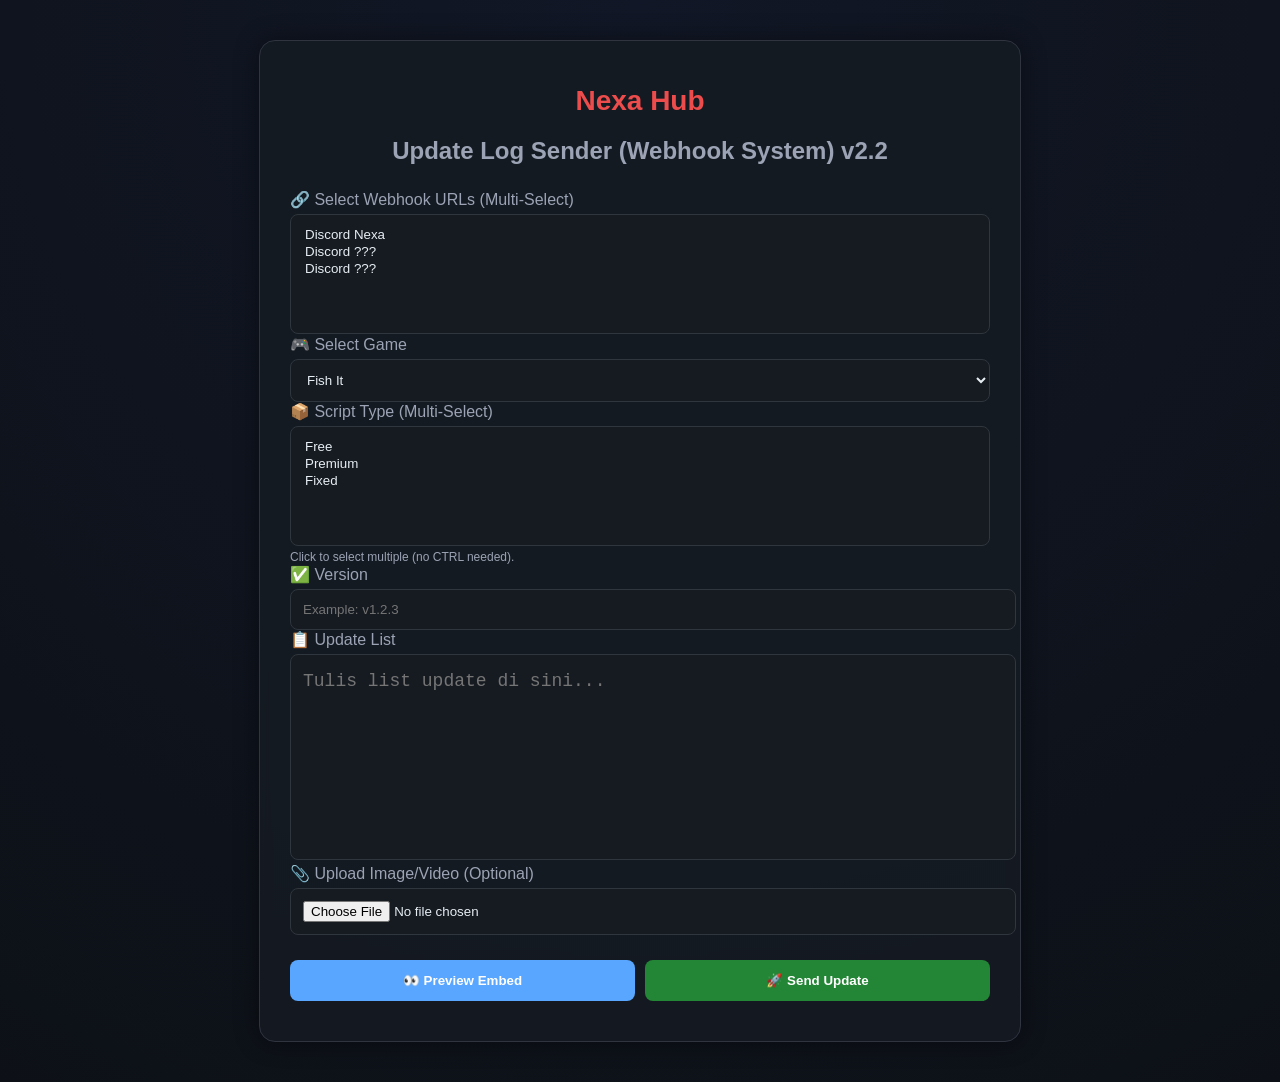
==== index.html @ 102b3ade "Update index.html" ====
<!DOCTYPE html>
<html lang="en">
<head>
<meta charset="UTF-8" />
<meta name="viewport" content="width=device-width, initial-scale=1.0" />
<title>Nexa Hub Update Sender v2.3</title>
<style>
  :root {
    --bg-dark: #0d1117;
    --panel: #161b22;
    --text: #e6edf3;
    --accent: #ec4c4c;
    --secondary: #9ba3b4;
    --green: #238636;
    --blue: #58a6ff;
    --purple: #bc8cff;
  }
  body {
    font-family: "Inter", "Segoe UI", sans-serif;
    background: radial-gradient(circle at top, #111726 0%, #0d1117 100%);
    color: var(--text);
    display: flex;
    flex-direction: column;
    align-items: center;
    margin: 0;
    padding: 40px 20px;
    min-height: 100vh;
  }
  .container {
    background: rgba(22, 27, 34, 0.95);
    border: 1px solid #2f343f;
    border-radius: 16px;
    backdrop-filter: blur(6px);
    padding: 25px 30px;
    width: 100%;
    max-width: 700px;
    box-shadow: 0 0 25px rgba(0,0,0,0.4);
    animation: fadeIn 0.5s ease;
  }
  h1 { text-align: center; color: var(--accent); font-size: 28px; }
  h2 { text-align: center; color: var(--secondary); margin-bottom: 25px; }
  label { display: block; color: var(--secondary); margin-bottom: 5px; }
  select, input, textarea {
    width: 100%; background: var(--panel); color: var(--text);
    border-radius: 8px; padding: 12px; border: 1px solid #30363d;
  }
  select[multiple] { height: 120px; }

  /* ✅ UPDATE LIST TEXTAREA FIX (besar + auto resize) */
  textarea {
    width: 100%;
    min-height: 180px;
    font-size: 18px;          /* teks besar */
    line-height: 1.6;         /* spasi antar baris */
    resize: none;             /* matikan resize manual, biar auto */
    overflow-y: hidden;       /* scroll dihilangkan */
    transition: height 0.2s ease;
  }

  button {
    flex: 1; padding: 13px; background: var(--green); color: white;
    border: none; border-radius: 8px; font-weight: 600; cursor: pointer;
  }
  button.secondary { background: var(--blue); }
  .button-group { display: flex; gap: 10px; margin-top: 25px; }
  .status { margin-top: 15px; text-align: center; font-size: 16px; }
  .success { color: #2ea043; }  /* hijau terang biar lebih jelas */
  .error { color: var(--accent); }
  small { color: var(--secondary); }
</style>
</head>

<body>
<div class="container">
  <h1>Nexa Hub</h1>
  <h2>Update Log Sender (Webhook System) v2.2</h2>

  <div class="form-group">
    <label>🔗 Select Webhook URLs (Multi-Select)</label>
    <select id="webhookSelect" multiple>
      <option value="https://discord.com/api/webhooks/1389650936779112680/n0_vYgnRtCnmX8v0d2buMpnQrXn6SDZYELeNvdI50pRx7HiTR78JN-XVPdr0PuLzS6V1">Discord Nexa</option>
      <option value="https://discord.com/api/webhooks/EXAMPLE_WEBHOOK_2">Discord ???</option>
      <option value="https://discord.com/api/webhooks/EXAMPLE_WEBHOOK_3">Discord ???</option>
    </select>
  </div>

  <div class="form-group">
    <label>🎮 Select Game</label>
    <select id="gameSelect">
      <option value="Fish It">Fish It</option>
      <option value="Plant Vs Brainrot">Plant Vs Brainrot</option>
    </select>
  </div>

  <div class="form-group">
    <label>📦 Script Type (Multi-Select)</label>
    <select id="scriptSelect" multiple>
      <option value="Free">Free</option>
      <option value="Premium">Premium</option>
      <option value="Fixed">Fixed</option>
    </select>
    <small style="font-size: 12px;">Click to select multiple (no CTRL needed).</small>
  </div>

  <div class="form-group">
    <label>✅ Version</label>
    <input type="text" id="versionInput" placeholder="Example: v1.2.3" />
  </div>

  <div class="form-group">
    <label>📋 Update List</label>
    <textarea id="updateList" placeholder="Tulis list update di sini..."></textarea>
  </div>

  <div class="form-group">
    <label>📎 Upload Image/Video (Optional)</label>
    <input type="file" id="fileInput" accept="image/*,video/*" />
  </div>

  <div class="button-group">
    <button id="previewBtn" class="secondary">👀 Preview Embed</button>
    <button id="sendBtn">🚀 Send Update</button>
  </div>

  <div id="status" class="status"></div>

  <div id="previewSection" style="display:none; margin-top:20px; border:1px solid #30363d; padding:20px; border-radius:10px;">
    <h3 style="color: var(--purple);">Preview</h3>
    <pre id="previewBox" style="white-space:pre-wrap; color:#9ba3b4;"></pre>
  </div>
</div>

<script>
/* ELEMENT */
const webhookSelect = document.getElementById("webhookSelect");
const gameSelect = document.getElementById("gameSelect");
const scriptSelect = document.getElementById("scriptSelect");
const versionInput = document.getElementById("versionInput");
const updateList = document.getElementById("updateList");
const fileInput = document.getElementById("fileInput");
const previewBtn = document.getElementById("previewBtn");
const sendBtn = document.getElementById("sendBtn");
const previewSection = document.getElementById("previewSection");
const previewBox = document.getElementById("previewBox");
const statusBox = document.getElementById("status");

/* MULTISELECT FIX — CLICK WITHOUT CTRL */
Array.from(scriptSelect.options).forEach(opt => {
  opt.addEventListener("mousedown", (e) => {
    e.preventDefault();
    opt.selected = !opt.selected;  
  });
});

/* ✅ AUTO RESIZE TEXTAREA BIAR SEMUA TEXT KELIATAN */
updateList.addEventListener("input", function () {
  this.style.height = "auto";  
  this.style.height = this.scrollHeight + "px";
});

/* PREVIEW SYSTEM */
function buildPreview() {
  const scripts = Array.from(scriptSelect.selectedOptions).map(o => o.value);
  const scriptText = scripts.join(", ");
  const game = gameSelect.value;

  previewBox.textContent =
`🎮 Game: ${game}
📦 Script Type: ${scriptText}
✅ Version: ${versionInput.value}
📋 Updates:
${updateList.value}`;
}

/* PREVIEW BUTTON */
previewBtn.onclick = () => {
  buildPreview();
  previewSection.style.display = "block";
};

/* SEND BUTTON */
sendBtn.onclick = async () => {
  const selectedWebhooks = Array.from(webhookSelect.selectedOptions).map(o => o.value);
  const scripts = Array.from(scriptSelect.selectedOptions).map(o => o.value);

  if (selectedWebhooks.length === 0) {
    statusBox.textContent = "⚠️ Select at least 1 webhook!";
    statusBox.className = "status error";
    return;
  }
  if (scripts.length === 0) {
    statusBox.textContent = "⚠️ Select script type!";
    statusBox.className = "status error";
    return;
  }

  const scriptText = scripts.join(", ");
  const game = gameSelect.value;
  const version = versionInput.value.trim();
  const updates = updateList.value.trim();
  const file = fileInput.files[0];

  const payload = {
    content: "<@&1390026095855796284>",
    username: "Nexa Hub〢Update Log",
    avatar_url: "https://i.imgur.com/B2NvjqW.png",
    embeds: [
      {
        title: "```Nexa Hub: Update Logs```",
        description: "🚀 New update available for Nexa Hub!",
        color: 15527138,
        thumbnail: { url: "https://i.imgur.com/B2NvjqW.png" },
        fields: [
          { name: "`🎮 Games`", value: `\`\`\`${game} (${scriptText})\`\`\``, inline: true },
          { name: "`✅ Version`", value: `\`\`\`lua\n${version}\n\`\`\``, inline: true },
          { name: "`📋 Update List`", value: `\`\`\`yml\n${updates}\n\`\`\`` }
        ],
        timestamp: new Date().toISOString(),
        footer: { text: "Nexa Hub Update" }
      }
    ]
  };

  statusBox.textContent = "⏳ Sending...";
  statusBox.className = "status";

  let success = 0;
  let fail = 0;

  for (const url of selectedWebhooks) {
    try {
      let body;
      let headers = {};

      if (file) {
        const formData = new FormData();
        formData.append("file", file);
        formData.append("payload_json", JSON.stringify(payload));
        body = formData;
      } else {
        headers["Content-Type"] = "application/json";
        body = JSON.stringify(payload);
      }

      const res = await fetch(url, { method: "POST", headers, body });
      if (res.ok) success++;
      else fail++;

    } catch (err) {
      fail++;
    }
  }

  if (fail === 0) {
    statusBox.textContent = `✅ Sent to ${success} webhook(s)!`;
    statusBox.className = "status success";
  } else {
    statusBox.textContent = `⚠️ Success: ${success}, Failed: ${fail}`;
    statusBox.className = "status error";
  }
};
</script>

</body>
</html>
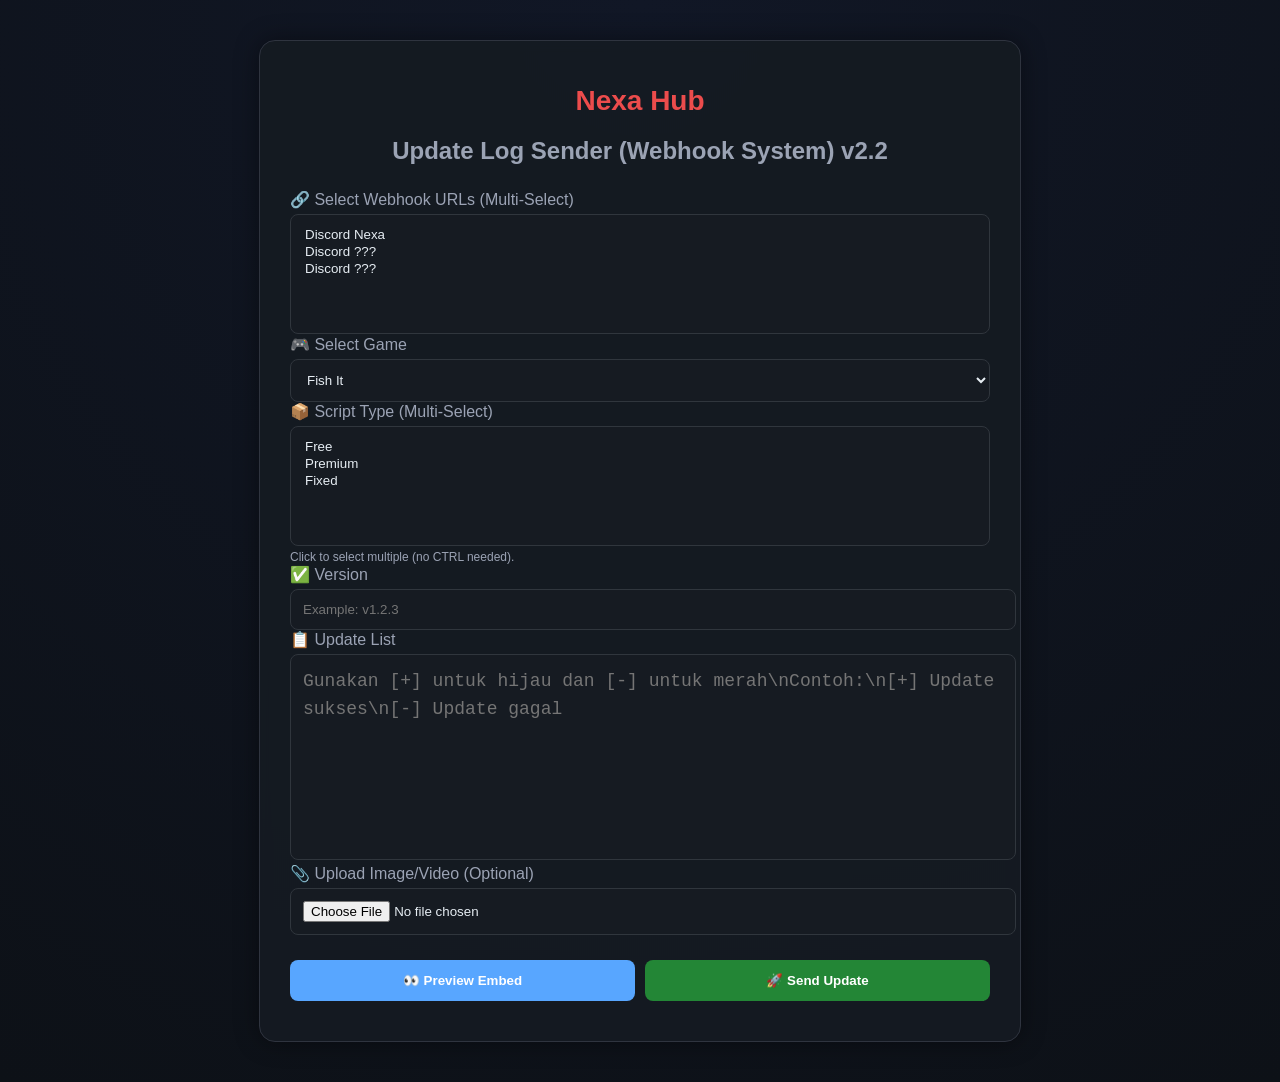
==== commit 868924aa: "Update index.html" ====
--- a/index.html
+++ b/index.html
@@ -46,14 +46,13 @@
   }
   select[multiple] { height: 120px; }
 
-  /* ✅ UPDATE LIST TEXTAREA FIX (besar + auto resize) */
   textarea {
     width: 100%;
     min-height: 180px;
-    font-size: 18px;          /* teks besar */
-    line-height: 1.6;         /* spasi antar baris */
-    resize: none;             /* matikan resize manual, biar auto */
-    overflow-y: hidden;       /* scroll dihilangkan */
+    font-size: 18px;
+    line-height: 1.6;
+    resize: none;
+    overflow-y: hidden;
     transition: height 0.2s ease;
   }
 
@@ -64,7 +63,7 @@
   button.secondary { background: var(--blue); }
   .button-group { display: flex; gap: 10px; margin-top: 25px; }
   .status { margin-top: 15px; text-align: center; font-size: 16px; }
-  .success { color: #2ea043; }  /* hijau terang biar lebih jelas */
+  .success { color: #2ea043; }
   .error { color: var(--accent); }
   small { color: var(--secondary); }
 </style>
@@ -78,7 +77,7 @@
   <div class="form-group">
     <label>🔗 Select Webhook URLs (Multi-Select)</label>
     <select id="webhookSelect" multiple>
-      <option value="https://discord.com/api/webhooks/1389650936779112680/n0_vYgnRtCnmX8v0d2buMpnQrXn6SDZYELeNvdI50pRx7HiTR78JN-XVPdr0PuLzS6V1">Discord Nexa</option>
+      <option value="https://discord.com/api/webhooks/YOUR_WEBHOOK_1">Discord Nexa</option>
       <option value="https://discord.com/api/webhooks/EXAMPLE_WEBHOOK_2">Discord ???</option>
       <option value="https://discord.com/api/webhooks/EXAMPLE_WEBHOOK_3">Discord ???</option>
     </select>
@@ -109,7 +108,7 @@
 
   <div class="form-group">
     <label>📋 Update List</label>
-    <textarea id="updateList" placeholder="Tulis list update di sini..."></textarea>
+    <textarea id="updateList" placeholder="Gunakan [+] untuk hijau dan [-] untuk merah\nContoh:\n[+] Update sukses\n[-] Update gagal"></textarea>
   </div>
 
   <div class="form-group">
@@ -131,6 +130,7 @@
 </div>
 
 <script>
+
 /* ELEMENT */
 const webhookSelect = document.getElementById("webhookSelect");
 const gameSelect = document.getElementById("gameSelect");
@@ -148,17 +148,17 @@
 Array.from(scriptSelect.options).forEach(opt => {
   opt.addEventListener("mousedown", (e) => {
     e.preventDefault();
-    opt.selected = !opt.selected;  
+    opt.selected = !opt.selected;
   });
 });
 
-/* ✅ AUTO RESIZE TEXTAREA BIAR SEMUA TEXT KELIATAN */
+/* TEXTAREA AUTO RESIZE */
 updateList.addEventListener("input", function () {
-  this.style.height = "auto";  
+  this.style.height = "auto";
   this.style.height = this.scrollHeight + "px";
 });
 
-/* PREVIEW SYSTEM */
+/* PREVIEW BUILD */
 function buildPreview() {
   const scripts = Array.from(scriptSelect.selectedOptions).map(o => o.value);
   const scriptText = scripts.join(", ");
@@ -168,17 +168,17 @@
 `🎮 Game: ${game}
 📦 Script Type: ${scriptText}
 ✅ Version: ${versionInput.value}
-📋 Updates:
+📋 Update List:
 ${updateList.value}`;
 }
 
 /* PREVIEW BUTTON */
 previewBtn.onclick = () => {
   buildPreview();
-  previewSection.style.display = "block";
+  document.getElementById("previewSection").style.display = "block";
 };
 
-/* SEND BUTTON */
+/* SEND UPDATE TO DISCORD WEBHOOK */
 sendBtn.onclick = async () => {
   const selectedWebhooks = Array.from(webhookSelect.selectedOptions).map(o => o.value);
   const scripts = Array.from(scriptSelect.selectedOptions).map(o => o.value);
@@ -199,6 +199,13 @@
   const version = versionInput.value.trim();
   const updates = updateList.value.trim();
   const file = fileInput.files[0];
+
+  /* Convert [+] and [-] to Discord diff */
+  const updateFormatted = updates.split("\n").map(line => {
+      if (line.startsWith("[+]")) return "+ " + line.replace("[+]", "");
+      if (line.startsWith("[-]")) return "- " + line.replace("[-]", "");
+      return "  " + line;
+  }).join("\n");
 
   const payload = {
     content: "<@&1390026095855796284>",
@@ -206,14 +213,14 @@
     avatar_url: "https://i.imgur.com/B2NvjqW.png",
     embeds: [
       {
-        title: "```Nexa Hub: Update Logs```",
-        description: "🚀 New update available for Nexa Hub!",
-        color: 15527138,
+        title: "Nexa Hub — Update Logs",
+        description: "```diff\n" + updateFormatted + "\n```",
+        color: 65280,
         thumbnail: { url: "https://i.imgur.com/B2NvjqW.png" },
         fields: [
           { name: "`🎮 Games`", value: `\`\`\`${game} (${scriptText})\`\`\``, inline: true },
           { name: "`✅ Version`", value: `\`\`\`lua\n${version}\n\`\`\``, inline: true },
-          { name: "`📋 Update List`", value: `\`\`\`yml\n${updates}\n\`\`\`` }
+          { name: "`📋 Update Status`", value: "```yml\n" + updateFormatted + "\n```" }
         ],
         timestamp: new Date().toISOString(),
         footer: { text: "Nexa Hub Update" }
@@ -259,6 +266,7 @@
     statusBox.className = "status error";
   }
 };
+
 </script>
 
 </body>
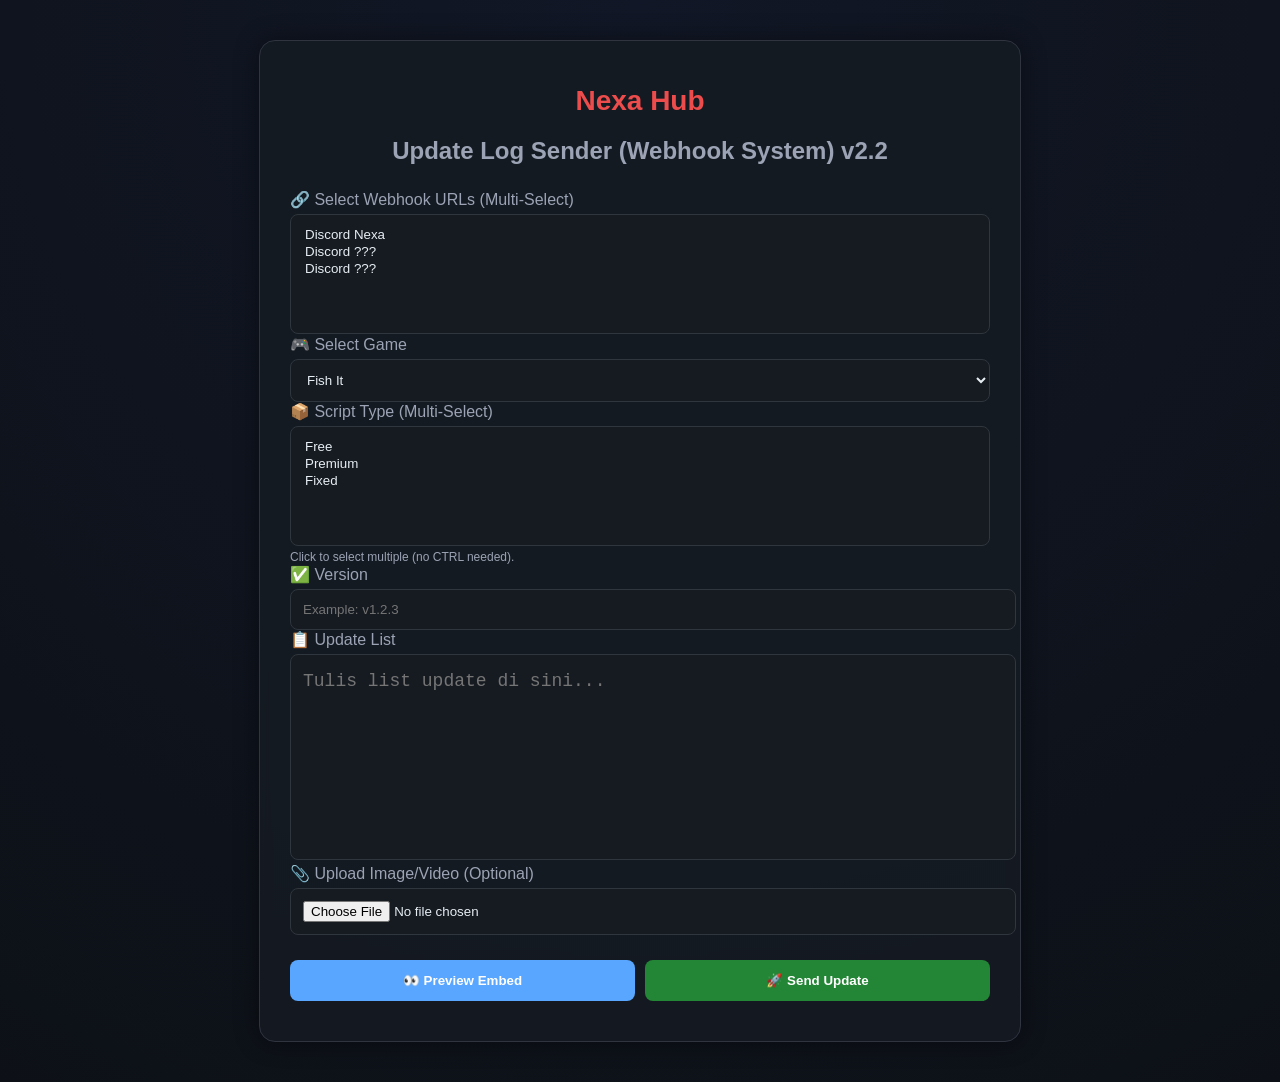
==== commit bea2834c: "Update index.html" ====
--- a/index.html
+++ b/index.html
@@ -1,9 +1,10 @@
+
 <!DOCTYPE html>
 <html lang="en">
 <head>
 <meta charset="UTF-8" />
 <meta name="viewport" content="width=device-width, initial-scale=1.0" />
-<title>Nexa Hub Update Sender v2.3</title>
+<title>Nexa Hub Update Sender v2.4</title>
 <style>
   :root {
     --bg-dark: #0d1117;
@@ -46,13 +47,14 @@
   }
   select[multiple] { height: 120px; }
 
+  /* ✅ UPDATE LIST TEXTAREA FIX (besar + auto resize) */
   textarea {
     width: 100%;
     min-height: 180px;
-    font-size: 18px;
-    line-height: 1.6;
-    resize: none;
-    overflow-y: hidden;
+    font-size: 18px;          /* teks besar */
+    line-height: 1.6;         /* spasi antar baris */
+    resize: none;             /* matikan resize manual, biar auto */
+    overflow-y: hidden;       /* scroll dihilangkan */
     transition: height 0.2s ease;
   }
 
@@ -63,7 +65,7 @@
   button.secondary { background: var(--blue); }
   .button-group { display: flex; gap: 10px; margin-top: 25px; }
   .status { margin-top: 15px; text-align: center; font-size: 16px; }
-  .success { color: #2ea043; }
+  .success { color: #2ea043; }  /* hijau terang biar lebih jelas */
   .error { color: var(--accent); }
   small { color: var(--secondary); }
 </style>
@@ -77,7 +79,7 @@
   <div class="form-group">
     <label>🔗 Select Webhook URLs (Multi-Select)</label>
     <select id="webhookSelect" multiple>
-      <option value="https://discord.com/api/webhooks/YOUR_WEBHOOK_1">Discord Nexa</option>
+      <option value="https://discord.com/api/webhooks/1389650936779112680/n0_vYgnRtCnmX8v0d2buMpnQrXn6SDZYELeNvdI50pRx7HiTR78JN-XVPdr0PuLzS6V1">Discord Nexa</option>
       <option value="https://discord.com/api/webhooks/EXAMPLE_WEBHOOK_2">Discord ???</option>
       <option value="https://discord.com/api/webhooks/EXAMPLE_WEBHOOK_3">Discord ???</option>
     </select>
@@ -108,7 +110,7 @@
 
   <div class="form-group">
     <label>📋 Update List</label>
-    <textarea id="updateList" placeholder="Gunakan [+] untuk hijau dan [-] untuk merah\nContoh:\n[+] Update sukses\n[-] Update gagal"></textarea>
+    <textarea id="updateList" placeholder="Tulis list update di sini..."></textarea>
   </div>
 
   <div class="form-group">
@@ -130,7 +132,6 @@
 </div>
 
 <script>
-
 /* ELEMENT */
 const webhookSelect = document.getElementById("webhookSelect");
 const gameSelect = document.getElementById("gameSelect");
@@ -148,17 +149,17 @@
 Array.from(scriptSelect.options).forEach(opt => {
   opt.addEventListener("mousedown", (e) => {
     e.preventDefault();
-    opt.selected = !opt.selected;
+    opt.selected = !opt.selected;  
   });
 });
 
-/* TEXTAREA AUTO RESIZE */
+/* ✅ AUTO RESIZE TEXTAREA BIAR SEMUA TEXT KELIATAN */
 updateList.addEventListener("input", function () {
-  this.style.height = "auto";
+  this.style.height = "auto";  
   this.style.height = this.scrollHeight + "px";
 });
 
-/* PREVIEW BUILD */
+/* PREVIEW SYSTEM */
 function buildPreview() {
   const scripts = Array.from(scriptSelect.selectedOptions).map(o => o.value);
   const scriptText = scripts.join(", ");
@@ -168,17 +169,17 @@
 `🎮 Game: ${game}
 📦 Script Type: ${scriptText}
 ✅ Version: ${versionInput.value}
-📋 Update List:
+📋 Updates:
 ${updateList.value}`;
 }
 
 /* PREVIEW BUTTON */
 previewBtn.onclick = () => {
   buildPreview();
-  document.getElementById("previewSection").style.display = "block";
+  previewSection.style.display = "block";
 };
 
-/* SEND UPDATE TO DISCORD WEBHOOK */
+/* SEND BUTTON */
 sendBtn.onclick = async () => {
   const selectedWebhooks = Array.from(webhookSelect.selectedOptions).map(o => o.value);
   const scripts = Array.from(scriptSelect.selectedOptions).map(o => o.value);
@@ -199,13 +200,6 @@
   const version = versionInput.value.trim();
   const updates = updateList.value.trim();
   const file = fileInput.files[0];
-
-  /* Convert [+] and [-] to Discord diff */
-  const updateFormatted = updates.split("\n").map(line => {
-      if (line.startsWith("[+]")) return "+ " + line.replace("[+]", "");
-      if (line.startsWith("[-]")) return "- " + line.replace("[-]", "");
-      return "  " + line;
-  }).join("\n");
 
   const payload = {
     content: "<@&1390026095855796284>",
@@ -213,14 +207,14 @@
     avatar_url: "https://i.imgur.com/B2NvjqW.png",
     embeds: [
       {
-        title: "Nexa Hub — Update Logs",
-        description: "```diff\n" + updateFormatted + "\n```",
-        color: 65280,
+        title: "```Nexa Hub: Update Logs```",
+        description: "🚀 New update available for Nexa Hub!",
+        color: 15527138,
         thumbnail: { url: "https://i.imgur.com/B2NvjqW.png" },
         fields: [
           { name: "`🎮 Games`", value: `\`\`\`${game} (${scriptText})\`\`\``, inline: true },
           { name: "`✅ Version`", value: `\`\`\`lua\n${version}\n\`\`\``, inline: true },
-          { name: "`📋 Update Status`", value: "```yml\n" + updateFormatted + "\n```" }
+          { name: "`📋 Update List`", value: `\`\`\`yml\n${updates}\n\`\`\`` }
         ],
         timestamp: new Date().toISOString(),
         footer: { text: "Nexa Hub Update" }
@@ -266,7 +260,6 @@
     statusBox.className = "status error";
   }
 };
-
 </script>
 
 </body>
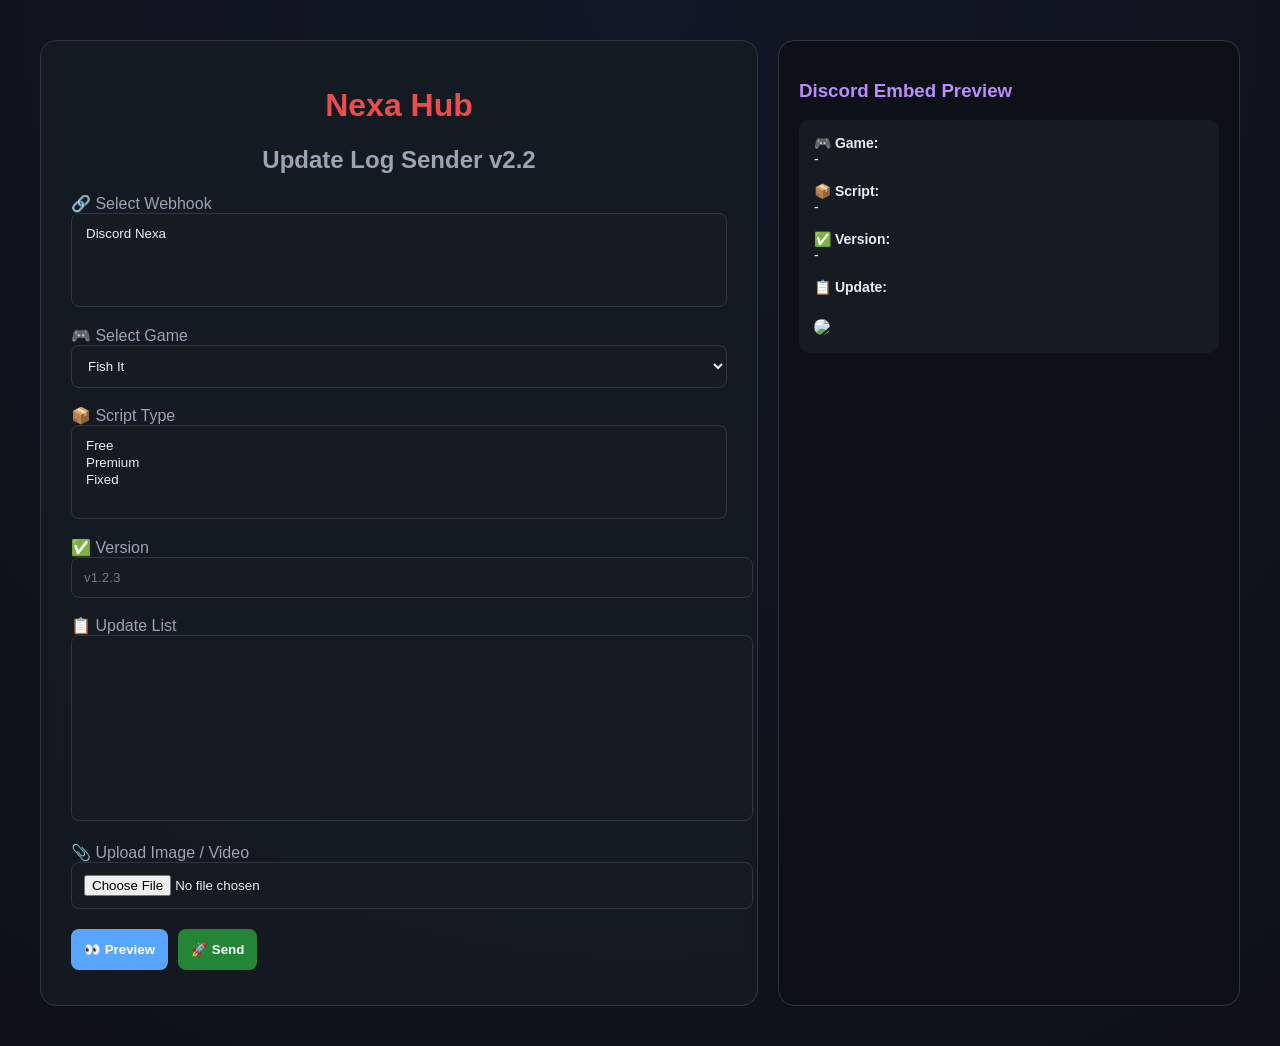
==== commit dc0c15be: "Update index.html" ====
--- a/index.html
+++ b/index.html
@@ -1,264 +1,239 @@
-
 <!DOCTYPE html>
 <html lang="en">
 <head>
 <meta charset="UTF-8" />
 <meta name="viewport" content="width=device-width, initial-scale=1.0" />
 <title>Nexa Hub Update Sender v2.4</title>
+
 <style>
-  :root {
-    --bg-dark: #0d1117;
-    --panel: #161b22;
-    --text: #e6edf3;
-    --accent: #ec4c4c;
-    --secondary: #9ba3b4;
-    --green: #238636;
-    --blue: #58a6ff;
-    --purple: #bc8cff;
-  }
-  body {
-    font-family: "Inter", "Segoe UI", sans-serif;
-    background: radial-gradient(circle at top, #111726 0%, #0d1117 100%);
-    color: var(--text);
-    display: flex;
-    flex-direction: column;
-    align-items: center;
-    margin: 0;
-    padding: 40px 20px;
-    min-height: 100vh;
-  }
-  .container {
-    background: rgba(22, 27, 34, 0.95);
-    border: 1px solid #2f343f;
-    border-radius: 16px;
-    backdrop-filter: blur(6px);
-    padding: 25px 30px;
-    width: 100%;
-    max-width: 700px;
-    box-shadow: 0 0 25px rgba(0,0,0,0.4);
-    animation: fadeIn 0.5s ease;
-  }
-  h1 { text-align: center; color: var(--accent); font-size: 28px; }
-  h2 { text-align: center; color: var(--secondary); margin-bottom: 25px; }
-  label { display: block; color: var(--secondary); margin-bottom: 5px; }
-  select, input, textarea {
-    width: 100%; background: var(--panel); color: var(--text);
-    border-radius: 8px; padding: 12px; border: 1px solid #30363d;
-  }
-  select[multiple] { height: 120px; }
-
-  /* ✅ UPDATE LIST TEXTAREA FIX (besar + auto resize) */
-  textarea {
-    width: 100%;
-    min-height: 180px;
-    font-size: 18px;          /* teks besar */
-    line-height: 1.6;         /* spasi antar baris */
-    resize: none;             /* matikan resize manual, biar auto */
-    overflow-y: hidden;       /* scroll dihilangkan */
-    transition: height 0.2s ease;
-  }
-
-  button {
-    flex: 1; padding: 13px; background: var(--green); color: white;
-    border: none; border-radius: 8px; font-weight: 600; cursor: pointer;
-  }
-  button.secondary { background: var(--blue); }
-  .button-group { display: flex; gap: 10px; margin-top: 25px; }
-  .status { margin-top: 15px; text-align: center; font-size: 16px; }
-  .success { color: #2ea043; }  /* hijau terang biar lebih jelas */
-  .error { color: var(--accent); }
-  small { color: var(--secondary); }
+:root {
+  --bg-dark:#0d1117;
+  --panel:#161b22;
+  --text:#e6edf3;
+  --accent:#ec4c4c;
+  --secondary:#9ba3b4;
+  --green:#238636;
+  --blue:#58a6ff;
+  --purple:#bc8cff;
+}
+
+body {
+  font-family: "Inter","Segoe UI",sans-serif;
+  background: radial-gradient(circle at top,#111726 0%,#0d1117 100%);
+  color:var(--text);
+  margin:0;
+  padding:40px 20px;
+}
+
+/* ✅ LAYOUT SPLIT KIRI FORM – KANAN PREVIEW */
+.wrapper {
+  display:flex;
+  gap:20px;
+  max-width:1200px;
+  margin:auto;
+}
+
+.container {
+  background:rgba(22,27,34,0.95);
+  border:1px solid #2f343f;
+  border-radius:16px;
+  backdrop-filter:blur(6px);
+  padding:25px 30px;
+  flex:1;
+}
+
+.preview-box {
+  background:#0d1117;
+  border:1px solid #30363d;
+  border-radius:16px;
+  padding:20px;
+  width:420px;
+}
+
+h1{text-align:center;color:var(--accent)}
+h2{text-align:center;color:var(--secondary);margin-bottom:20px}
+
+label{color:var(--secondary)}
+select,input,textarea{
+  width:100%;
+  background:var(--panel);
+  color:var(--text);
+  border-radius:8px;
+  padding:12px;
+  border:1px solid #30363d;
+}
+
+textarea{
+  min-height:160px;
+  font-size:16px;
+  resize:none;
+}
+
+button{
+  padding:13px;
+  background:var(--green);
+  border:none;
+  border-radius:8px;
+  font-weight:600;
+  cursor:pointer;
+  color:white;
+}
+
+button.secondary{background:var(--blue)}
+.button-group{display:flex;gap:10px;margin-top:20px}
+
+.status{text-align:center;margin-top:10px}
+.success{color:#2ea043}
+.error{color:var(--accent)}
+
+.preview-embed{
+  background:#161b22;
+  border-radius:10px;
+  padding:15px;
+  font-size:14px;
+}
+
+.preview-embed img{
+  width:100%;
+  border-radius:8px;
+  margin-top:10px;
+}
 </style>
 </head>
 
 <body>
+
+<div class="wrapper">
+
+<!-- ================= FORM ================= -->
 <div class="container">
-  <h1>Nexa Hub</h1>
-  <h2>Update Log Sender (Webhook System) v2.2</h2>
-
-  <div class="form-group">
-    <label>🔗 Select Webhook URLs (Multi-Select)</label>
-    <select id="webhookSelect" multiple>
-      <option value="https://discord.com/api/webhooks/1389650936779112680/n0_vYgnRtCnmX8v0d2buMpnQrXn6SDZYELeNvdI50pRx7HiTR78JN-XVPdr0PuLzS6V1">Discord Nexa</option>
-      <option value="https://discord.com/api/webhooks/EXAMPLE_WEBHOOK_2">Discord ???</option>
-      <option value="https://discord.com/api/webhooks/EXAMPLE_WEBHOOK_3">Discord ???</option>
-    </select>
-  </div>
-
-  <div class="form-group">
-    <label>🎮 Select Game</label>
-    <select id="gameSelect">
-      <option value="Fish It">Fish It</option>
-      <option value="Plant Vs Brainrot">Plant Vs Brainrot</option>
-    </select>
-  </div>
-
-  <div class="form-group">
-    <label>📦 Script Type (Multi-Select)</label>
-    <select id="scriptSelect" multiple>
-      <option value="Free">Free</option>
-      <option value="Premium">Premium</option>
-      <option value="Fixed">Fixed</option>
-    </select>
-    <small style="font-size: 12px;">Click to select multiple (no CTRL needed).</small>
-  </div>
-
-  <div class="form-group">
-    <label>✅ Version</label>
-    <input type="text" id="versionInput" placeholder="Example: v1.2.3" />
-  </div>
-
-  <div class="form-group">
-    <label>📋 Update List</label>
-    <textarea id="updateList" placeholder="Tulis list update di sini..."></textarea>
-  </div>
-
-  <div class="form-group">
-    <label>📎 Upload Image/Video (Optional)</label>
-    <input type="file" id="fileInput" accept="image/*,video/*" />
-  </div>
-
-  <div class="button-group">
-    <button id="previewBtn" class="secondary">👀 Preview Embed</button>
-    <button id="sendBtn">🚀 Send Update</button>
-  </div>
-
-  <div id="status" class="status"></div>
-
-  <div id="previewSection" style="display:none; margin-top:20px; border:1px solid #30363d; padding:20px; border-radius:10px;">
-    <h3 style="color: var(--purple);">Preview</h3>
-    <pre id="previewBox" style="white-space:pre-wrap; color:#9ba3b4;"></pre>
-  </div>
+<h1>Nexa Hub</h1>
+<h2>Update Log Sender v2.2</h2>
+
+<label>🔗 Select Webhook</label>
+<select id="webhookSelect" multiple>
+<option value="https://discord.com/api/webhooks/XXXX">Discord Nexa</option>
+</select>
+
+<br><br>
+
+<label>🎮 Select Game</label>
+<select id="gameSelect">
+<option>Fish It</option>
+<option>Plant Vs Brainrot</option>
+</select>
+
+<br><br>
+
+<label>📦 Script Type</label>
+<select id="scriptSelect" multiple>
+<option>Free</option>
+<option>Premium</option>
+<option>Fixed</option>
+</select>
+
+<br><br>
+
+<label>✅ Version</label>
+<input id="versionInput" placeholder="v1.2.3">
+
+<br><br>
+
+<label>📋 Update List</label>
+<textarea id="updateList"></textarea>
+
+<br><br>
+
+<label>📎 Upload Image / Video</label>
+<input type="file" id="fileInput">
+
+<div class="button-group">
+<button class="secondary" id="previewBtn">👀 Preview</button>
+<button id="sendBtn">🚀 Send</button>
+</div>
+
+<div id="status" class="status"></div>
+</div>
+
+<!-- ================= PREVIEW ================= -->
+<div class="preview-box">
+<h3 style="color:var(--purple)">Discord Embed Preview</h3>
+
+<div class="preview-embed" id="previewEmbed">
+<b>🎮 Game:</b><br>
+<span id="pGame">-</span><br><br>
+
+<b>📦 Script:</b><br>
+<span id="pScript">-</span><br><br>
+
+<b>✅ Version:</b><br>
+<span id="pVersion">-</span><br><br>
+
+<b>📋 Update:</b>
+<pre id="pUpdate"></pre>
+
+<!-- ✅ IMAGE PREVIEW -->
+<img src="https://i.imgur.com/SnVNao1.gif">
+</div>
+</div>
+
 </div>
 
 <script>
-/* ELEMENT */
-const webhookSelect = document.getElementById("webhookSelect");
-const gameSelect = document.getElementById("gameSelect");
-const scriptSelect = document.getElementById("scriptSelect");
-const versionInput = document.getElementById("versionInput");
-const updateList = document.getElementById("updateList");
-const fileInput = document.getElementById("fileInput");
-const previewBtn = document.getElementById("previewBtn");
-const sendBtn = document.getElementById("sendBtn");
-const previewSection = document.getElementById("previewSection");
-const previewBox = document.getElementById("previewBox");
-const statusBox = document.getElementById("status");
-
-/* MULTISELECT FIX — CLICK WITHOUT CTRL */
-Array.from(scriptSelect.options).forEach(opt => {
-  opt.addEventListener("mousedown", (e) => {
+const scriptSelect=document.getElementById("scriptSelect");
+Array.from(scriptSelect.options).forEach(opt=>{
+  opt.addEventListener("mousedown",e=>{
     e.preventDefault();
-    opt.selected = !opt.selected;  
+    opt.selected=!opt.selected;
   });
 });
 
-/* ✅ AUTO RESIZE TEXTAREA BIAR SEMUA TEXT KELIATAN */
-updateList.addEventListener("input", function () {
-  this.style.height = "auto";  
-  this.style.height = this.scrollHeight + "px";
+updateList.addEventListener("input",function(){
+  this.style.height="auto";
+  this.style.height=this.scrollHeight+"px";
 });
 
-/* PREVIEW SYSTEM */
-function buildPreview() {
-  const scripts = Array.from(scriptSelect.selectedOptions).map(o => o.value);
-  const scriptText = scripts.join(", ");
-  const game = gameSelect.value;
-
-  previewBox.textContent =
-`🎮 Game: ${game}
-📦 Script Type: ${scriptText}
-✅ Version: ${versionInput.value}
-📋 Updates:
-${updateList.value}`;
-}
-
-/* PREVIEW BUTTON */
-previewBtn.onclick = () => {
-  buildPreview();
-  previewSection.style.display = "block";
+/* PREVIEW */
+previewBtn.onclick=()=>{
+  pGame.textContent=gameSelect.value;
+  pScript.textContent=[...scriptSelect.selectedOptions].map(o=>o.value).join(", ");
+  pVersion.textContent=versionInput.value;
+  pUpdate.textContent=updateList.value;
 };
 
-/* SEND BUTTON */
-sendBtn.onclick = async () => {
-  const selectedWebhooks = Array.from(webhookSelect.selectedOptions).map(o => o.value);
-  const scripts = Array.from(scriptSelect.selectedOptions).map(o => o.value);
-
-  if (selectedWebhooks.length === 0) {
-    statusBox.textContent = "⚠️ Select at least 1 webhook!";
-    statusBox.className = "status error";
-    return;
-  }
-  if (scripts.length === 0) {
-    statusBox.textContent = "⚠️ Select script type!";
-    statusBox.className = "status error";
-    return;
-  }
-
-  const scriptText = scripts.join(", ");
-  const game = gameSelect.value;
-  const version = versionInput.value.trim();
-  const updates = updateList.value.trim();
-  const file = fileInput.files[0];
-
-  const payload = {
-    content: "<@&1390026095855796284>",
-    username: "Nexa Hub〢Update Log",
-    avatar_url: "https://i.imgur.com/B2NvjqW.png",
-    embeds: [
-      {
-        title: "```Nexa Hub: Update Logs```",
-        description: "🚀 New update available for Nexa Hub!",
-        color: 15527138,
-        thumbnail: { url: "https://i.imgur.com/B2NvjqW.png" },
-        fields: [
-          { name: "`🎮 Games`", value: `\`\`\`${game} (${scriptText})\`\`\``, inline: true },
-          { name: "`✅ Version`", value: `\`\`\`lua\n${version}\n\`\`\``, inline: true },
-          { name: "`📋 Update List`", value: `\`\`\`yml\n${updates}\n\`\`\`` }
-        ],
-        timestamp: new Date().toISOString(),
-        footer: { text: "Nexa Hub Update" }
-      }
-    ]
-  };
-
-  statusBox.textContent = "⏳ Sending...";
-  statusBox.className = "status";
-
-  let success = 0;
-  let fail = 0;
-
-  for (const url of selectedWebhooks) {
-    try {
-      let body;
-      let headers = {};
-
-      if (file) {
-        const formData = new FormData();
-        formData.append("file", file);
-        formData.append("payload_json", JSON.stringify(payload));
-        body = formData;
-      } else {
-        headers["Content-Type"] = "application/json";
-        body = JSON.stringify(payload);
-      }
-
-      const res = await fetch(url, { method: "POST", headers, body });
-      if (res.ok) success++;
-      else fail++;
-
-    } catch (err) {
-      fail++;
-    }
-  }
-
-  if (fail === 0) {
-    statusBox.textContent = `✅ Sent to ${success} webhook(s)!`;
-    statusBox.className = "status success";
-  } else {
-    statusBox.textContent = `⚠️ Success: ${success}, Failed: ${fail}`;
-    statusBox.className = "status error";
-  }
+/* SEND */
+sendBtn.onclick=async()=>{
+const payload={
+content:"<@&1390026095855796284>",
+username:"Nexa Hub〢Update Log",
+avatar_url:"https://i.imgur.com/0ncD3l8.jpeg",
+embeds:[{
+title:"```Nexa Hub: Update Logs```",
+description:"🚀 New update available!",
+color:15527138,
+thumbnail:{url:"https://i.imgur.com/0ncD3l8.jpeg"},
+
+/* ✅ IMAGE GIF EMBED */
+image:{url:"https://i.imgur.com/SnVNao1.gif"},
+
+fields:[
+{name:"🎮 Game",value:gameSelect.value,inline:true},
+{name:"📦 Script",value:[...scriptSelect.selectedOptions].map(o=>o.value).join(", "),inline:true},
+{name:"✅ Version",value:versionInput.value},
+{name:"📋 Update List",value:"```"+updateList.value+"```"}
+],
+timestamp:new Date().toISOString()
+}]
+};
+
+await fetch(webhookSelect.value,{
+method:"POST",
+headers:{"Content-Type":"application/json"},
+body:JSON.stringify(payload)
+});
+
+status.textContent="✅ Sent!";
+status.className="status success";
 };
 </script>
 
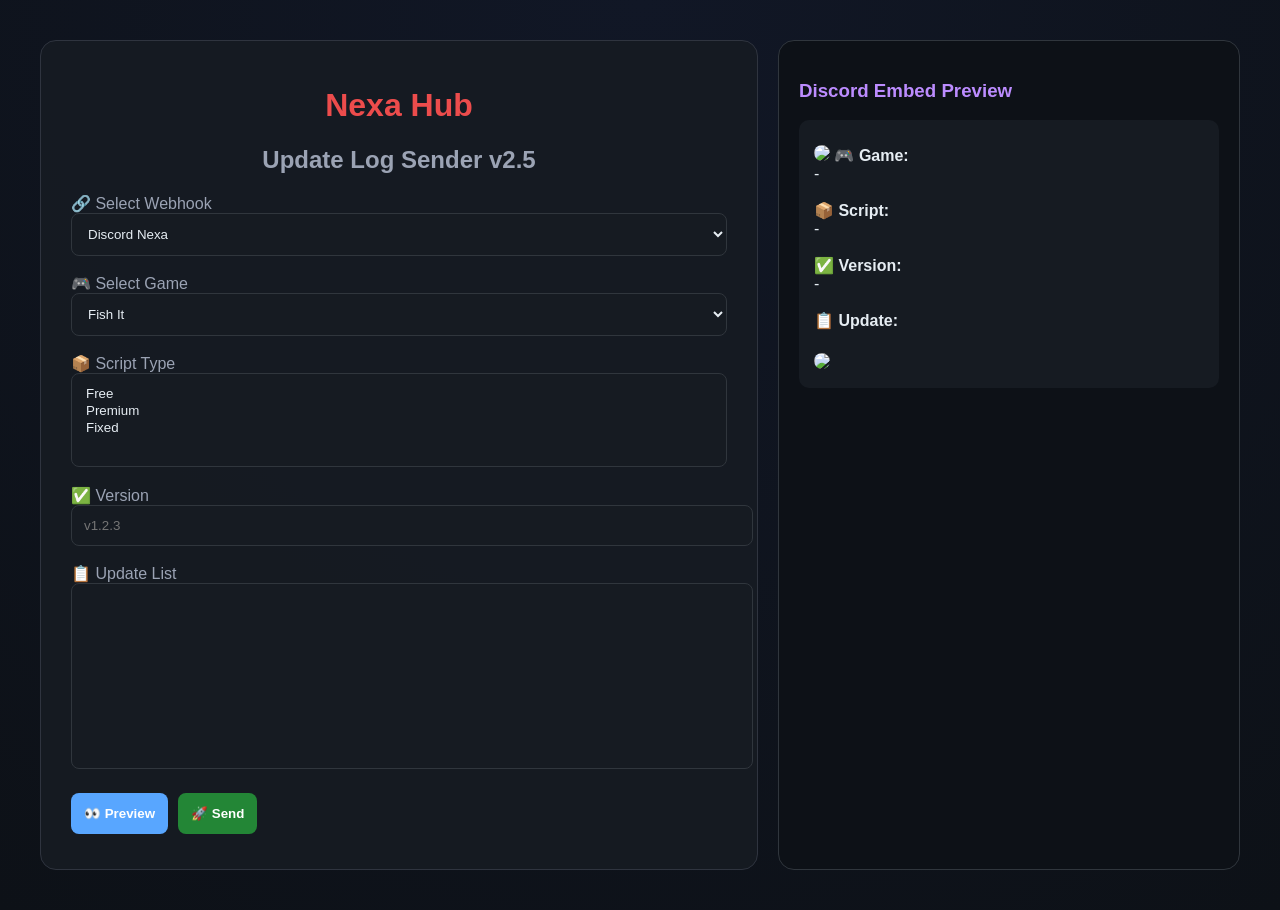
==== commit 443bc615: "Update index.html" ====
--- a/index.html
+++ b/index.html
@@ -3,7 +3,7 @@
 <head>
 <meta charset="UTF-8" />
 <meta name="viewport" content="width=device-width, initial-scale=1.0" />
-<title>Nexa Hub Update Sender v2.4</title>
+<title>Nexa Hub Update Sender v2.5</title>
 
 <style>
 :root {
@@ -25,7 +25,6 @@
   padding:40px 20px;
 }
 
-/* ✅ LAYOUT SPLIT KIRI FORM – KANAN PREVIEW */
 .wrapper {
   display:flex;
   gap:20px;
@@ -37,7 +36,6 @@
   background:rgba(22,27,34,0.95);
   border:1px solid #2f343f;
   border-radius:16px;
-  backdrop-filter:blur(6px);
   padding:25px 30px;
   flex:1;
 }
@@ -65,7 +63,6 @@
 
 textarea{
   min-height:160px;
-  font-size:16px;
   resize:none;
 }
 
@@ -90,7 +87,6 @@
   background:#161b22;
   border-radius:10px;
   padding:15px;
-  font-size:14px;
 }
 
 .preview-embed img{
@@ -105,13 +101,12 @@
 
 <div class="wrapper">
 
-<!-- ================= FORM ================= -->
 <div class="container">
 <h1>Nexa Hub</h1>
-<h2>Update Log Sender v2.2</h2>
+<h2>Update Log Sender v2.5</h2>
 
 <label>🔗 Select Webhook</label>
-<select id="webhookSelect" multiple>
+<select id="webhookSelect">
 <option value="https://discord.com/api/webhooks/XXXX">Discord Nexa</option>
 </select>
 
@@ -142,11 +137,6 @@
 <label>📋 Update List</label>
 <textarea id="updateList"></textarea>
 
-<br><br>
-
-<label>📎 Upload Image / Video</label>
-<input type="file" id="fileInput">
-
 <div class="button-group">
 <button class="secondary" id="previewBtn">👀 Preview</button>
 <button id="sendBtn">🚀 Send</button>
@@ -155,24 +145,18 @@
 <div id="status" class="status"></div>
 </div>
 
-<!-- ================= PREVIEW ================= -->
 <div class="preview-box">
 <h3 style="color:var(--purple)">Discord Embed Preview</h3>
 
-<div class="preview-embed" id="previewEmbed">
-<b>🎮 Game:</b><br>
-<span id="pGame">-</span><br><br>
-
-<b>📦 Script:</b><br>
-<span id="pScript">-</span><br><br>
-
-<b>✅ Version:</b><br>
-<span id="pVersion">-</span><br><br>
-
+<div class="preview-embed">
+<img src="https://i.imgur.com/kJdhR4a.gif">
+
+<b>🎮 Game:</b><br><span id="pGame">-</span><br><br>
+<b>📦 Script:</b><br><span id="pScript">-</span><br><br>
+<b>✅ Version:</b><br><span id="pVersion">-</span><br><br>
 <b>📋 Update:</b>
 <pre id="pUpdate"></pre>
 
-<!-- ✅ IMAGE PREVIEW -->
 <img src="https://i.imgur.com/SnVNao1.gif">
 </div>
 </div>
@@ -188,12 +172,6 @@
   });
 });
 
-updateList.addEventListener("input",function(){
-  this.style.height="auto";
-  this.style.height=this.scrollHeight+"px";
-});
-
-/* PREVIEW */
 previewBtn.onclick=()=>{
   pGame.textContent=gameSelect.value;
   pScript.textContent=[...scriptSelect.selectedOptions].map(o=>o.value).join(", ");
@@ -201,29 +179,28 @@
   pUpdate.textContent=updateList.value;
 };
 
-/* SEND */
 sendBtn.onclick=async()=>{
 const payload={
 content:"<@&1390026095855796284>",
 username:"Nexa Hub〢Update Log",
 avatar_url:"https://i.imgur.com/0ncD3l8.jpeg",
-embeds:[{
-title:"```Nexa Hub: Update Logs```",
-description:"🚀 New update available!",
-color:15527138,
-thumbnail:{url:"https://i.imgur.com/0ncD3l8.jpeg"},
-
-/* ✅ IMAGE GIF EMBED */
-image:{url:"https://i.imgur.com/SnVNao1.gif"},
-
-fields:[
-{name:"🎮 Game",value:gameSelect.value,inline:true},
-{name:"📦 Script",value:[...scriptSelect.selectedOptions].map(o=>o.value).join(", "),inline:true},
-{name:"✅ Version",value:versionInput.value},
-{name:"📋 Update List",value:"```"+updateList.value+"```"}
-],
-timestamp:new Date().toISOString()
-}]
+embeds:[
+  { image:{url:"https://i.imgur.com/kJdhR4a.gif"} },
+  {
+    title:"```Nexa Hub: Update Logs```",
+    description:"🚀 New update available!",
+    color:15527138,
+    thumbnail:{url:"https://i.imgur.com/fENCN25.gif"},
+    image:{url:"https://i.imgur.com/SnVNao1.gif"},
+    fields:[
+      {name:"🎮 Game",value:gameSelect.value,inline:true},
+      {name:"📦 Script",value:[...scriptSelect.selectedOptions].map(o=>o.value).join(", "),inline:true},
+      {name:"✅ Version",value:versionInput.value},
+      {name:"📋 Update List",value:"```"+updateList.value+"```"}
+    ],
+    timestamp:new Date().toISOString()
+  }
+]
 };
 
 await fetch(webhookSelect.value,{
